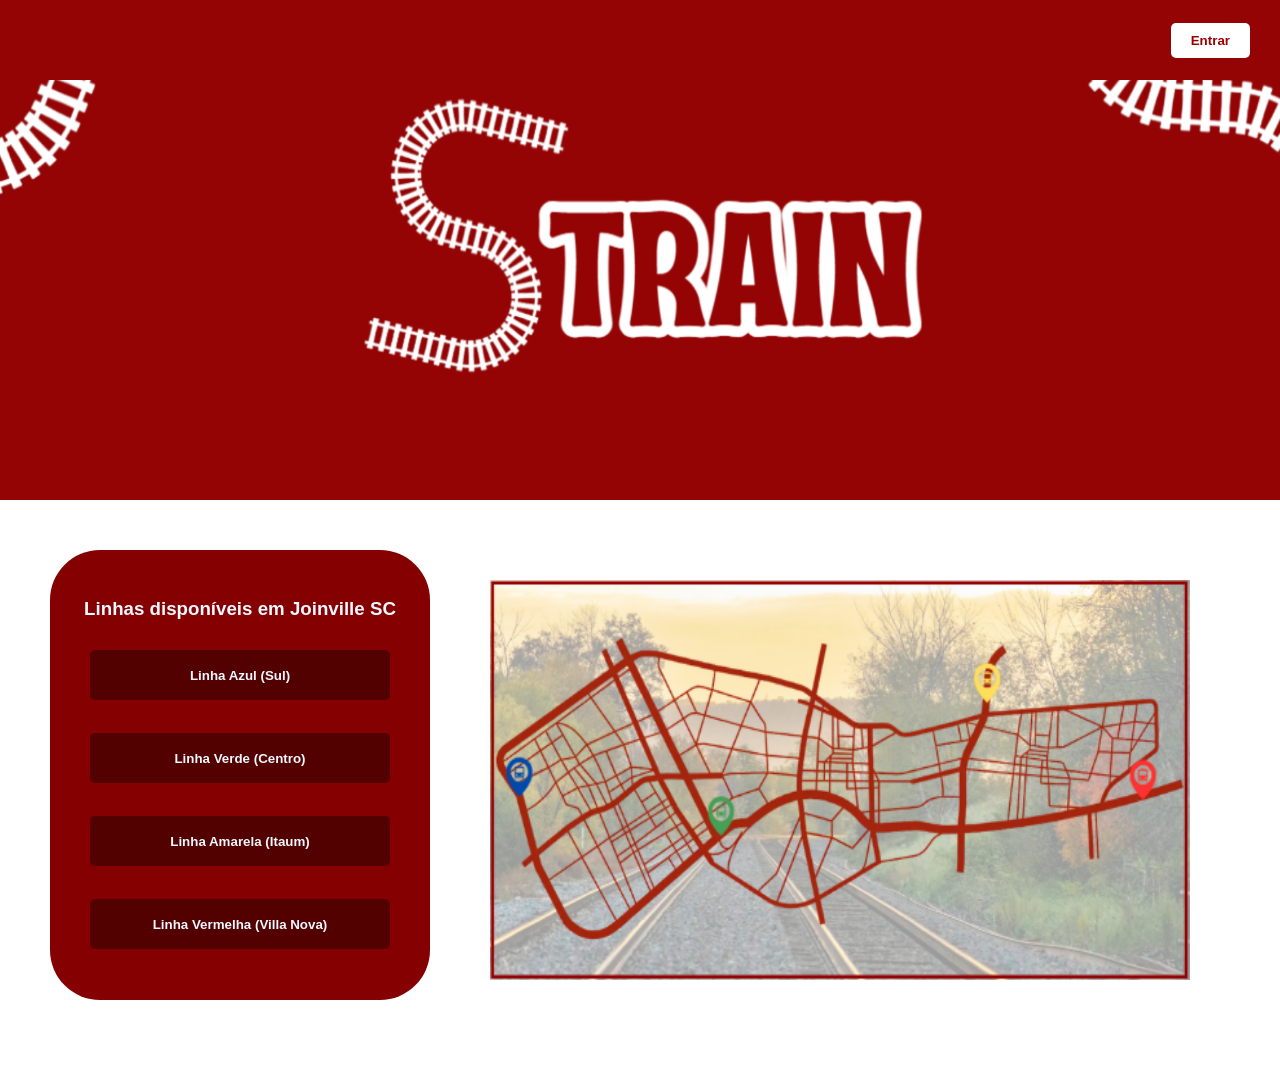
==== index.html @ 63d3409d "Up: mudei o index, adicionei fotos botoes e texto" ====
<!DOCTYPE html>
<html lang="pt-BR">

<head>
    <meta charset="UTF-8">
    <meta name="viewport" content="width=device-width, initial-scale=1.0">
    <title>Strain</title>

    <link rel="stylesheet" href="./assets/style/style.css">

</head>

<body class="body_index">
    <nav class="navbar">

        <div class="logo-navbar" id="logoNavbar">
            <img src="assets/img/logo_navbar2.png" alt="Logo Strain">
        </div>

        <button class="btn">Entrar</button>

    </nav>

    <section class="banner">

        <div class="logo-banner">
            <img src="assets/img/banner_logo2.png" alt="Logo Grande">
        </div>

    </section>

    <main class="blue.index">

        <div class="container_index">
             
            <div class="flex2">
    <div> 
        <H3><b>Linhas disponíveis em Joinville SC </b></H3>
    </div>
            
                <button id="botao_index" type="submit" class="btn btn-outline2">Linha Azul (Sul)</button>

                <button id="botao_index" type="submit" class="btn btn-outline2">Linha Verde (Centro)</button>

                <button id="botao_index" type="submit" class="btn btn-outline2">Linha Amarela (Itaum)</button>

                <button id="botao_index" type="submit" class="btn btn-outline2">Linha Vermelha (Villa
                    Nova)</button>

            </div>

      
   
        
            <img class="Mapa" src="assets/img/Mapa.png" alt="Mapa dos trens">
        </div>
        </main>
 
        <script>

            window.addEventListener("scroll", function () {

                const logoNavbar = document.getElementById("logoNavbar");

                if (window.scrollY > 200) {
                    logoNavbar.classList.add("show");
                } else {
                    logoNavbar.classList.remove("show");
                }

            });

        </script>

</body>

</html>
---- assets/style/style.css ----
* {
    margin: 0;
    padding: 0;
}

img {
    align-items: center;
    width: 100%;
    height: 450px;
    display: block;
}




.btn.btn-primary {
    display: flex;

    position: absolute;
    bottom: 90px;
    left: 44%;
    background: #850000;
    color: white;
    padding: 10px 30px;
    border-radius: 5px;
    font-weight: bold;
    font-size: 40px;
    border-color: #810000;
}

.container_login {
    display: flex;
    flex-direction: column;
    align-items: center;
    justify-content: center;
    height: 100px;
    margin-top: 100px;
    background-color: rgb(253, 249, 243);
}

.btn.btn-outline-danger {
    display: flex;
    border-color: #810000;
    background: #850000;
    color: rgb(253, 249, 243);
    border-radius: 30px;
    width: 200px;
    justify-content: center;
}

#titulo_login {
    font-size: 40px;
    font-weight: bold;
    color: #850000;
    margin-bottom: 20px;
}

#email,
#senha,
#nomeUsuario {

    width: 300px;
    padding: 10px;
    margin-bottom: 20px;
    border: 3px solid #850000;
    border-radius: 20px;
    background-color: rgb(253, 249, 243);
}

input::placeholder {
    color: #850000;
}


.body_telalogin {
    font-family: 'Segoe UI', Tahoma, Geneva, Verdana, sans-serif;
    display: flex;
    justify-content: flex-end;
    background-image: url("../img/Tela\ de\ login.png");
    background-repeat: no-repeat;
    background-size: cover;
    background-position: center;
    min-height: 1000px;
    margin: 0;

}



.blue {
    padding: 100px;
    background-color: rgb(253, 249, 243);
    border-radius: 20px;
    display: flex;
    margin-right: 50px;
    margin-left: 100px;
    height: 520PX;
    width: 400px;
    justify-content: center;

}

.cadastro {
    display: flex;
    margin-bottom: 90px;
}

.cadastrar {
    display: flex;
    margin-bottom: 150px;
}

.link1 {
    display: flex;
    justify-content: center;
    align-items: center;
    margin-bottom: 20px;
    font-weight: bold;
    color: #850000;

}

.flex {

    background-color: #850000;
    border-bottom-left-radius: 500px;
    border-top-left-radius: 500px;

    display: flex;
    justify-content: center;
    align-items: center;
}

form {
    display: flex;
    flex-direction: column;
    align-items: center;
    justify-content: center;
    margin-bottom: 20px;
    font-weight: bold;
    color: #850000;

}

#botao_login {
    justify-content: center;
    align-items: center;

}


.body_index {
    margin: 0;
    font-family: Arial, Helvetica, sans-serif;
}

.navbar {
    position: fixed;
    top: 0;
    width: 100%;
    height: 80px;
    background: #940404;
    display: flex;
    justify-content: space-between;
    align-items: center;
    padding: 0 30px;
    z-index: 1000;
    box-sizing: border-box;
}

.logo-navbar {
    opacity: 0;
    transition: 0.3s;
}

.logo-navbar.show {
    opacity: 1;
}

.logo-navbar img {
    height: 50px;
}

.banner {
    height: 500px;
    background: #940404;
    display: flex;
    justify-content: center;
    align-items: center;
}

.logo-banner img {
    width: 100%;
}

.conteudo {
    height: 1200px;
    background: #f0f0f0;
    padding: 40px;
}

.btn {
    padding: 10px 20px;
    border: none;
    background: white;
    color: #9b0000;
    font-weight: bold;
    cursor: pointer;
    border-radius: 5px;
}

.Strain {
    display: flex;
    justify-content: center;
    align-items: center;
    border-radius: 45px;
    margin-right: 250px;
    margin-left: 0px;
    margin-top: 150px;
    width: 500px;
    height: 600px;
}

#titulo_cadastro {

    margin-bottom: 20px;

    font-size: 40px;
    font-weight: bold;
    color: #850000;

}

.form-check-input {
    background-color: #bd5e5e;
    border-color: #810000;
    box-shadow: #850000;
}

.foto-index {
    background-repeat: no-repeat;
    background-size: cover;
    background-position: center;
}


.flex2 {
    font-family: 'Segoe UI', Tahoma, Geneva, Verdana, sans-serif;
   background-color: #850000;
   height: 450px;
   width: 400px;
   border-radius: 50px;
    color: aliceblue;
    display: flex;
    justify-content: center;
    align-items: center;
    margin-top: 20PX;
    margin-left: 20px;
    flex-direction: column;
}



.btn.btn-outline2{
    background-color: #530000;
    color: aliceblue;
   
    width: 300px;
    height: 50px;
    align-items: center;
    justify-content: center;
    margin: 3px;
    margin-top: 30px;

}

.Mapa{
    width: 700px;
    height: 400px;
    margin: 60px;
    margin-top: 50px;
}

.container_index{
    display: flex;
    margin: 30px;
}
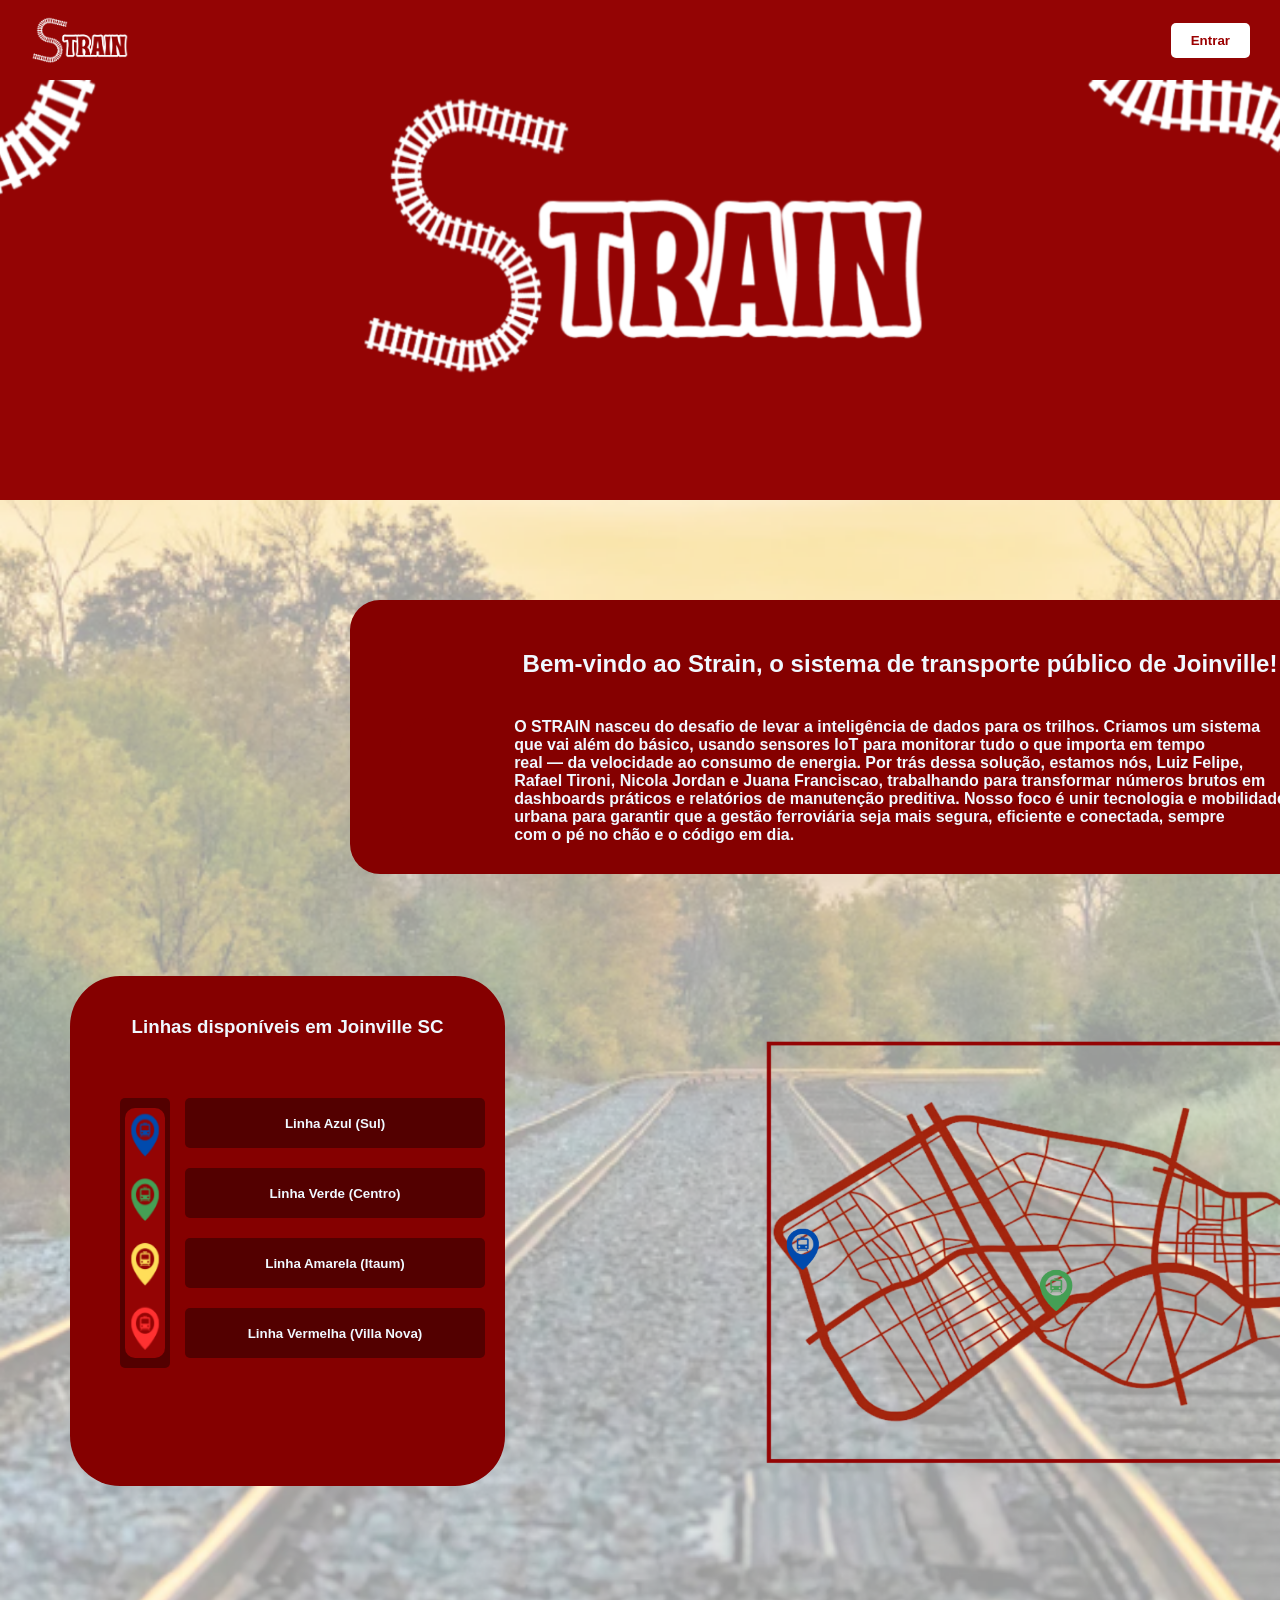
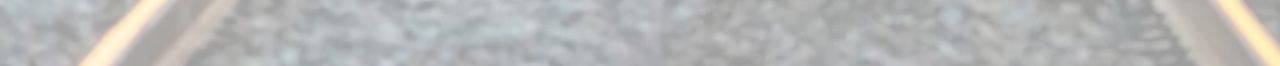
==== commit 45fb128a: "up: alterei o index, adicionei texto, foto e botões" ====
--- a/index.html
+++ b/index.html
@@ -28,49 +28,79 @@
         </div>
 
     </section>
+    <main class="blue.index">
+        <div class="Introducao1">
 
-    <main class="blue.index">
+            <h2><b class="Introducao">Bem-vindo ao Strain, o sistema de transporte público de Joinville!</b></h2>
+            <h4 class="Introducao">O STRAIN nasceu do desafio de levar a inteligência de dados para os trilhos. Criamos
+                um sistema <br> que vai além do básico, usando sensores IoT
+                para monitorar tudo o que importa em tempo <br> real — da velocidade ao consumo de energia. Por trás
+                dessa solução, estamos nós, Luiz Felipe, <br>
+                Rafael Tironi, Nicola Jordan e Juana Franciscao, trabalhando para transformar números brutos em <br>
+                dashboards práticos e relatórios de manutenção
+                preditiva. Nosso foco é unir tecnologia e mobilidade <br> urbana para garantir que a gestão ferroviária
+                seja mais segura, eficiente e conectada, sempre <br>
+                com o pé no chão e o código em dia.</h4>
+        </div>
+
+
 
         <div class="container_index">
-             
+
             <div class="flex2">
-    <div> 
-        <H3><b>Linhas disponíveis em Joinville SC </b></H3>
-    </div>
-            
-                <button id="botao_index" type="submit" class="btn btn-outline2">Linha Azul (Sul)</button>
 
-                <button id="botao_index" type="submit" class="btn btn-outline2">Linha Verde (Centro)</button>
+                <div>
+                    <H3><b class="titulo_linhas">Linhas disponíveis em Joinville SC </b></H3>
+                </div>
 
-                <button id="botao_index" type="submit" class="btn btn-outline2">Linha Amarela (Itaum)</button>
+                <br>
+                <Div class="container_index">
+                    <div class="linhas">
 
-                <button id="botao_index" type="submit" class="btn btn-outline2">Linha Vermelha (Villa
-                    Nova)</button>
+                        <div class="linhas">
+                            <button id="botaoindex" type="submit" class="btn btn-outline2"><img class="foto_linhas"
+                                    src="assets/img/Captura de tela 2026-05-12 072739.png"
+                                    alt="Foto dos trens"></button>
+                        </div>
+                    </div>
+
+                    <div class="linhas">
+                        <button id="botao_index" type="submit" class="btn btn-outline2">Linha Azul (Sul)</button>
+
+                        <button id="botao_index" type="submit" class="btn btn-outline2">Linha Verde (Centro)</button>
+
+                        <button id="botao_index" type="submit" class="btn btn-outline2">Linha Amarela (Itaum)</button>
+
+                        <button id="botao_index" type="submit" class="btn btn-outline2">Linha Vermelha (Villa
+                            Nova)</button>
+                    </div>
+                </div>
+            </div>
+
+
+
+
+            <div>
+                <img class="Mapa" src="assets/img/Mockup- SA Juana, Luiz, Nicole, Rafael.png" alt="Mapa dos trens">
 
             </div>
+    </main>
 
-      
-   
-        
-            <img class="Mapa" src="assets/img/Mapa.png" alt="Mapa dos trens">
-        </div>
-        </main>
- 
-        <script>
+    <script>
 
-            window.addEventListener("scroll", function () {
+        window.addEventListener("scroll", function () {
 
-                const logoNavbar = document.getElementById("logoNavbar");
+            const logoNavbar = document.getElementById("logoNavbar");
 
-                if (window.scrollY > 200) {
-                    logoNavbar.classList.add("show");
-                } else {
-                    logoNavbar.classList.remove("show");
-                }
+            if (window.scrollY > 200) {
+                logoNavbar.classList.add("show");
+            } else {
+                logoNavbar.classList.remove("show");
+            }
 
-            });
+        });
 
-        </script>
+    </script>
 
 </body>
 
--- a/assets/style/style.css
+++ b/assets/style/style.css
@@ -152,6 +152,10 @@
 .body_index {
     margin: 0;
     font-family: Arial, Helvetica, sans-serif;
+    background-image: url("../img/Tela\ de\ login.png");
+    background-repeat: no-repeat;
+    background-size: cover;
+    background-position: center;
 }
 
 .navbar {
@@ -246,43 +250,100 @@
 
 .flex2 {
     font-family: 'Segoe UI', Tahoma, Geneva, Verdana, sans-serif;
-   background-color: #850000;
-   height: 450px;
-   width: 400px;
-   border-radius: 50px;
+    background-color: #850000;
+    height: 510px;
+    width: 460px;
+    border-radius: 50px;
     color: aliceblue;
-    display: flex;
-    justify-content: center;
-    align-items: center;
-    margin-top: 20PX;
-    margin-left: 20px;
-    flex-direction: column;
-}
-
-
-
-.btn.btn-outline2{
+    margin: 50px;
+    align-items: center;
+    margin-top: 100px;
+
+
+}
+
+
+
+.btn.btn-outline2 {
     background-color: #530000;
     color: aliceblue;
-   
     width: 300px;
     height: 50px;
     align-items: center;
     justify-content: center;
-    margin: 3px;
-    margin-top: 30px;
-
-}
-
-.Mapa{
-    width: 700px;
-    height: 400px;
-    margin: 60px;
+    margin: 0px;
+    margin-top: 20px;
+
+}
+
+.Mapa {
+    width: 1300px;
+    height: 700px;
+    margin: 20px;
     margin-top: 50px;
-}
-
-.container_index{
-    display: flex;
-    margin: 30px;
-}
-
+
+}
+
+.container_index {
+    display: flex;
+    margin: 20px;
+    margin-top: 2px;
+}
+
+#botaoindex {
+    display: flex;
+    justify-content: center;
+    align-items: center;
+    margin-top: 20px;
+    width: 50px;
+    height: 270px;
+}
+
+.foto_linhas {
+    width: 40px;
+    height: 250px;
+    border-radius: 10px;
+    display: flex;
+}
+
+.linhas {
+    display: flex;
+    flex-direction: column;
+    margin-left: 15px;
+
+}
+
+.titulo_linhas {
+    display: flex;
+    justify-content: center;
+    align-items: center;
+    margin-bottom: 20px;
+    margin-top: 40px;
+    color: aliceblue;
+}
+
+.Introducao {
+    font-family: 'Segoe UI', Tahoma, Geneva, Verdana, sans-serif;
+    background-color: #850000;
+    color: aliceblue;
+    display: flex;
+    flex-direction: column;
+    justify-content: center;
+    align-items: center;
+    width: 1000px;
+    margin-left: 80px;
+    margin-right: 80px;
+    border-radius: 30px;
+    margin: 40px;
+    margin-bottom: 20px;
+
+}
+
+.Introducao1 {
+    background-color: #850000;
+    width: 1100px;
+    margin-left: 350px;
+    padding: 10px;
+    margin-top: 100px;
+    border-radius: 30px;
+}
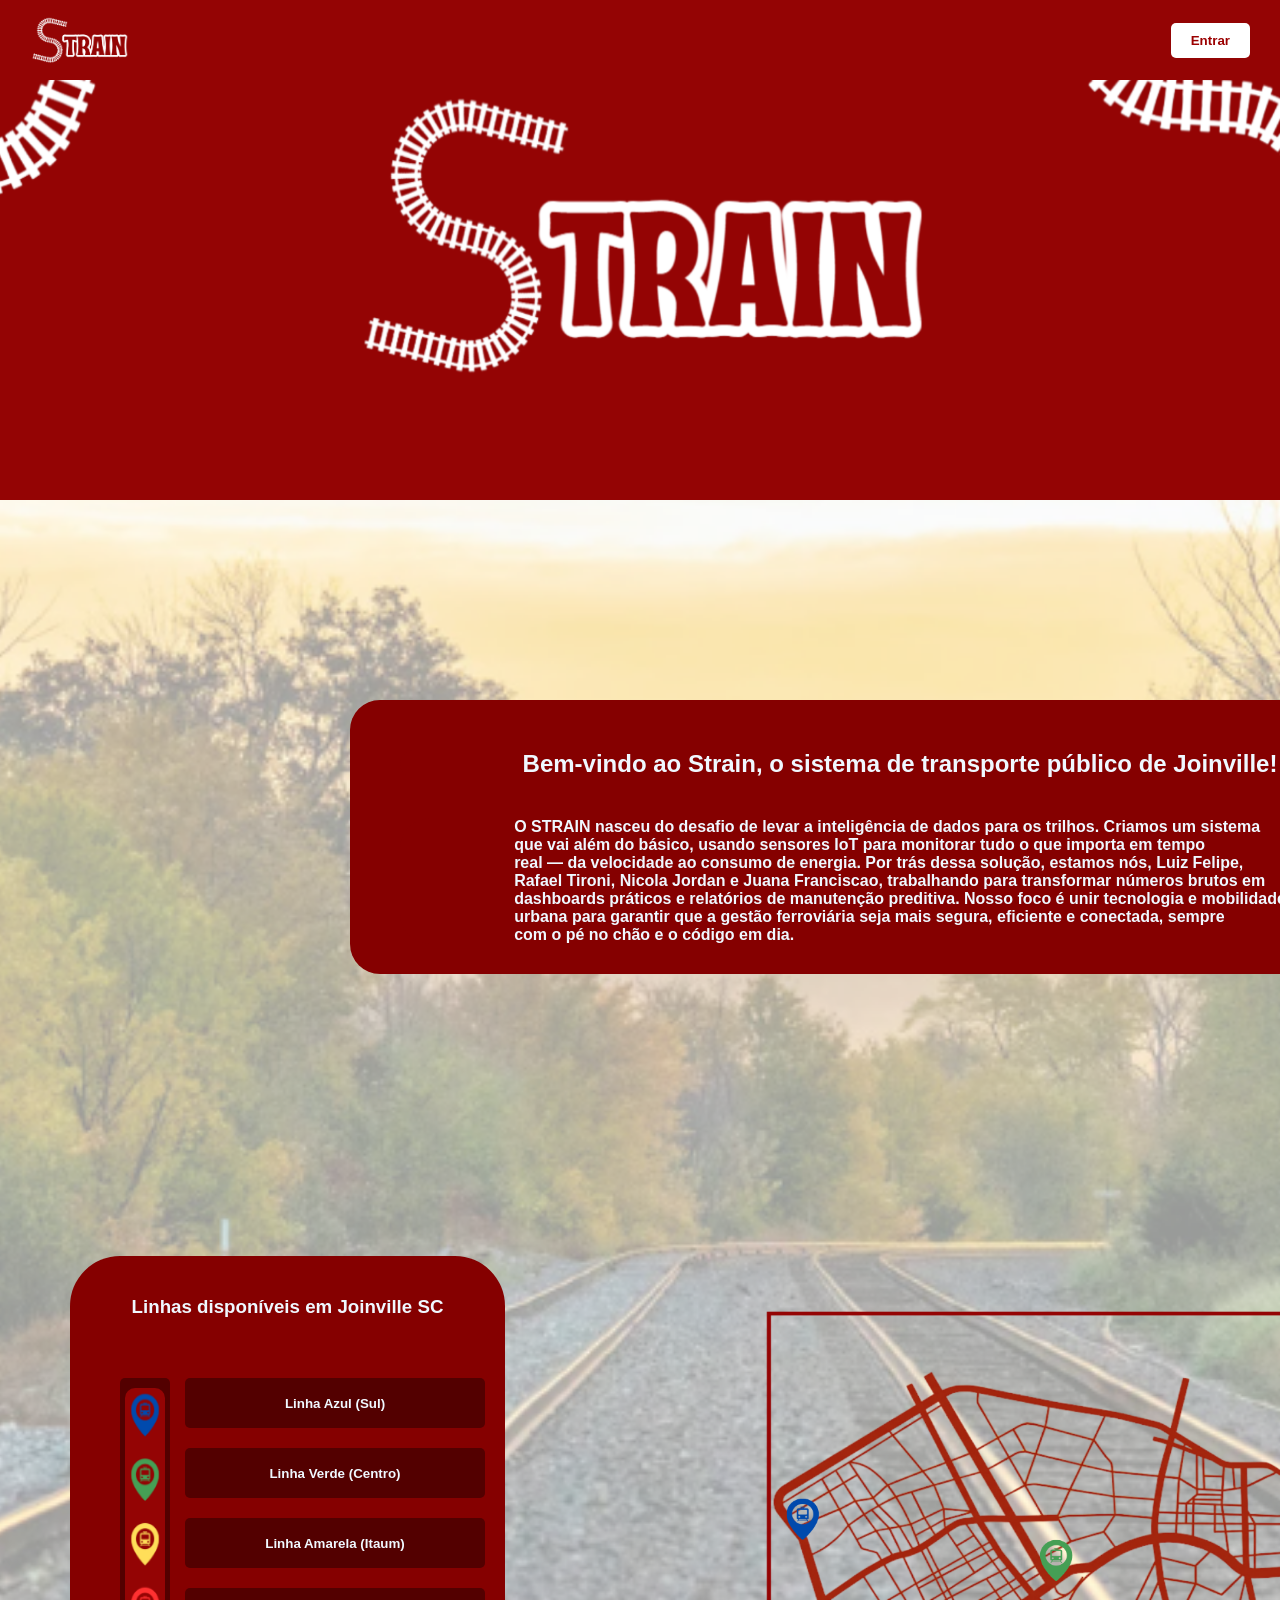
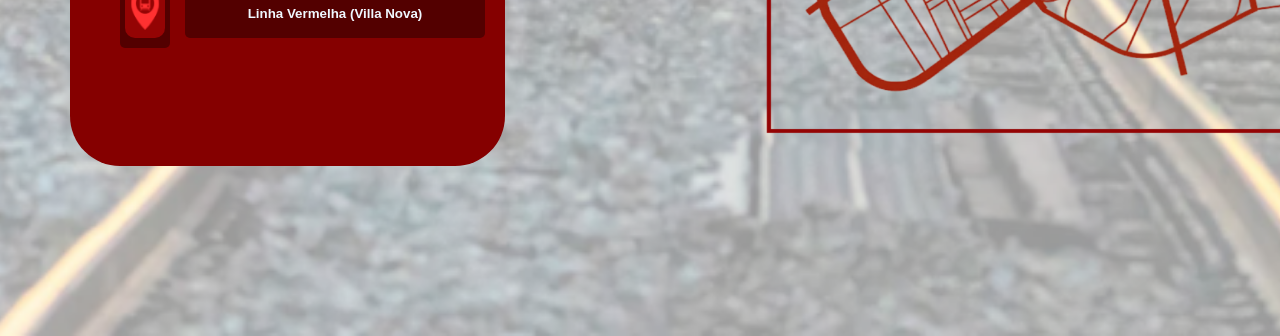
==== commit b1b2b33e: "add: adicionei a ligação entre as páginas por meio do onclick obs: Precisa arrumar o onclick do logi" ====
--- a/index.html
+++ b/index.html
@@ -17,7 +17,7 @@
             <img src="assets/img/logo_navbar2.png" alt="Logo Strain">
         </div>
 
-        <button class="btn">Entrar</button>
+        <button class="btn" onclick="window.location.href='../public/login.html'">Entrar</button>
 
     </nav>
 
--- a/assets/style/style.css
+++ b/assets/style/style.css
@@ -257,7 +257,8 @@
     color: aliceblue;
     margin: 50px;
     align-items: center;
-    margin-top: 100px;
+    margin-top: 280px;
+   
 
 
 }
@@ -280,7 +281,7 @@
     width: 1300px;
     height: 700px;
     margin: 20px;
-    margin-top: 50px;
+    margin-top: 220px;
 
 }
 
@@ -344,6 +345,77 @@
     width: 1100px;
     margin-left: 350px;
     padding: 10px;
-    margin-top: 100px;
+    margin-top: 200px;
     border-radius: 30px;
+}
+
+.body_dashboard{
+    background-color: #f5f5f5;
+}
+
+#sidebar_dashboard{
+    position: fixed;
+    top: 80px;
+    left: 0;
+
+    width: 250px;
+    height: 100vh;
+
+    background-color: #940404;
+
+    padding: 30px 20px;
+}
+
+
+#titulo_sidebar{
+    color: white;
+    font-size: 35px;
+    margin-bottom: 40px;
+    font-family: Arial, Helvetica, sans-serif;
+}
+
+.menu_sidebar{
+    list-style: none;
+}
+
+.menu_sidebar li{
+    margin-bottom: 15px;
+}
+
+.menu_sidebar a{
+    text-decoration: none;
+    color: white;
+
+    font-size: 22px;
+    font-family: Arial, Helvetica, sans-serif;
+
+    display: block;
+
+    padding: 12px 15px;
+
+    border-radius: 30px;
+
+    transition: 0.3s;
+}
+
+.menu_sidebar a:hover{
+    background-color: #7a0000;
+}
+
+.active_sidebar{
+    background-color: #7a0000;
+    font-weight: bold;
+}
+
+#main_monitoramento{
+    margin-left: 250px;
+    margin-top: 80px;
+
+    padding: 30px;
+}
+
+#icon_entrar{
+    width: 30px;
+    height: 30px;
+    
 }
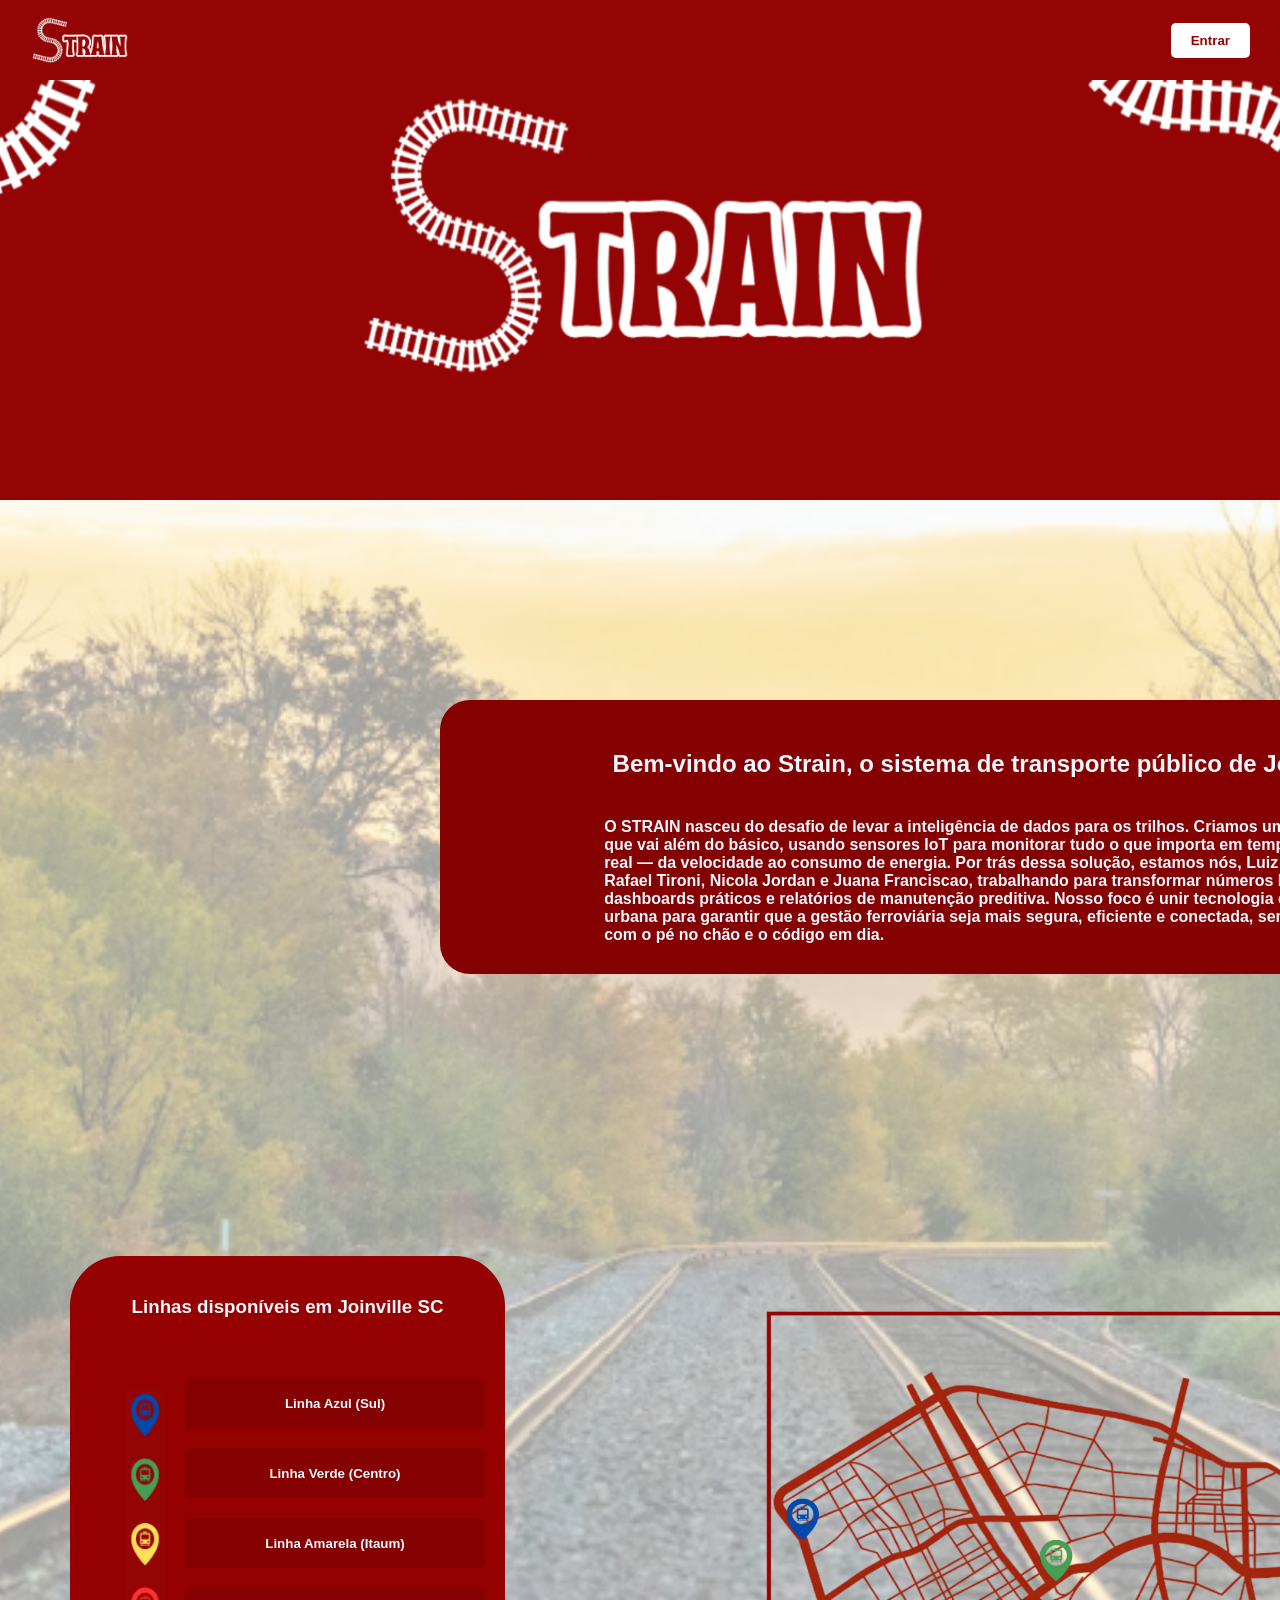
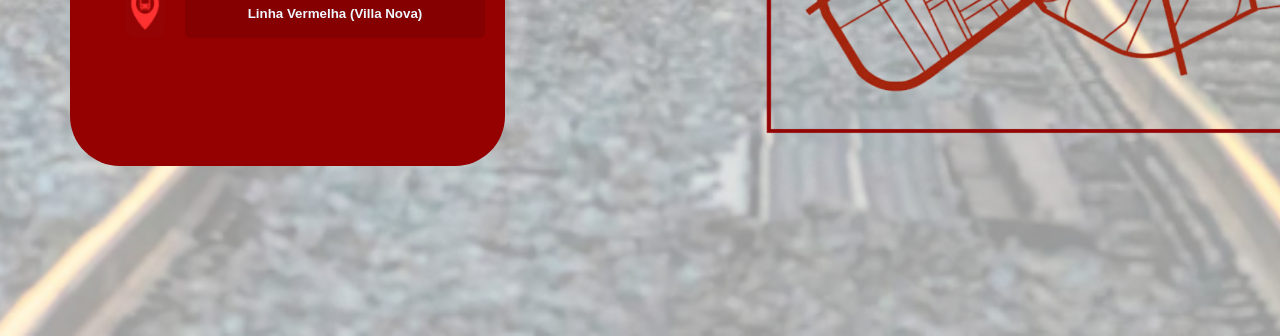
==== commit 7dac361f: "up: mudei a cor os bnt's" ====
--- a/index.html
+++ b/index.html
@@ -65,13 +65,13 @@
                     </div>
 
                     <div class="linhas">
-                        <button id="botao_index" type="submit" class="btn btn-outline2">Linha Azul (Sul)</button>
+                        <button id="botao_index" type="submit" class="btn btn-outline3">Linha Azul (Sul)</button>
 
-                        <button id="botao_index" type="submit" class="btn btn-outline2">Linha Verde (Centro)</button>
+                        <button id="botao_index" type="submit" class="btn btn-outline3">Linha Verde (Centro)</button>
 
-                        <button id="botao_index" type="submit" class="btn btn-outline2">Linha Amarela (Itaum)</button>
+                        <button id="botao_index" type="submit" class="btn btn-outline3">Linha Amarela (Itaum)</button>
 
-                        <button id="botao_index" type="submit" class="btn btn-outline2">Linha Vermelha (Villa
+                        <button id="botao_index" type="submit" class="btn btn-outline3">Linha Vermelha (Villa
                             Nova)</button>
                     </div>
                 </div>
--- a/assets/style/style.css
+++ b/assets/style/style.css
@@ -100,10 +100,7 @@
 
 }
 
-.cadastro {
-    display: flex;
-    margin-bottom: 90px;
-}
+
 
 .cadastrar {
     display: flex;
@@ -125,9 +122,9 @@
     background-color: #850000;
     border-bottom-left-radius: 500px;
     border-top-left-radius: 500px;
-
-    display: flex;
-    justify-content: center;
+    padding: 50px;
+    justify-content: center;
+    display: flex;
     align-items: center;
 }
 
@@ -250,7 +247,7 @@
 
 .flex2 {
     font-family: 'Segoe UI', Tahoma, Geneva, Verdana, sans-serif;
-    background-color: #850000;
+    background-color: #950000;
     height: 510px;
     width: 460px;
     border-radius: 50px;
@@ -266,7 +263,7 @@
 
 
 .btn.btn-outline2 {
-    background-color: #530000;
+    background-color: #950000;
     color: aliceblue;
     width: 300px;
     height: 50px;
@@ -343,10 +340,11 @@
 .Introducao1 {
     background-color: #850000;
     width: 1100px;
-    margin-left: 350px;
+    margin-left: 440px;
     padding: 10px;
     margin-top: 200px;
     border-radius: 30px;
+   
 }
 
 .body_dashboard{
@@ -418,4 +416,16 @@
     width: 30px;
     height: 30px;
     
+}
+
+.btn.btn-outline3 {
+    background-color: #850000;
+    color: aliceblue;
+    width: 300px;
+    height: 50px;
+    align-items: center;
+    justify-content: center;
+    margin: 0px;
+    margin-top: 20px;
+
 }
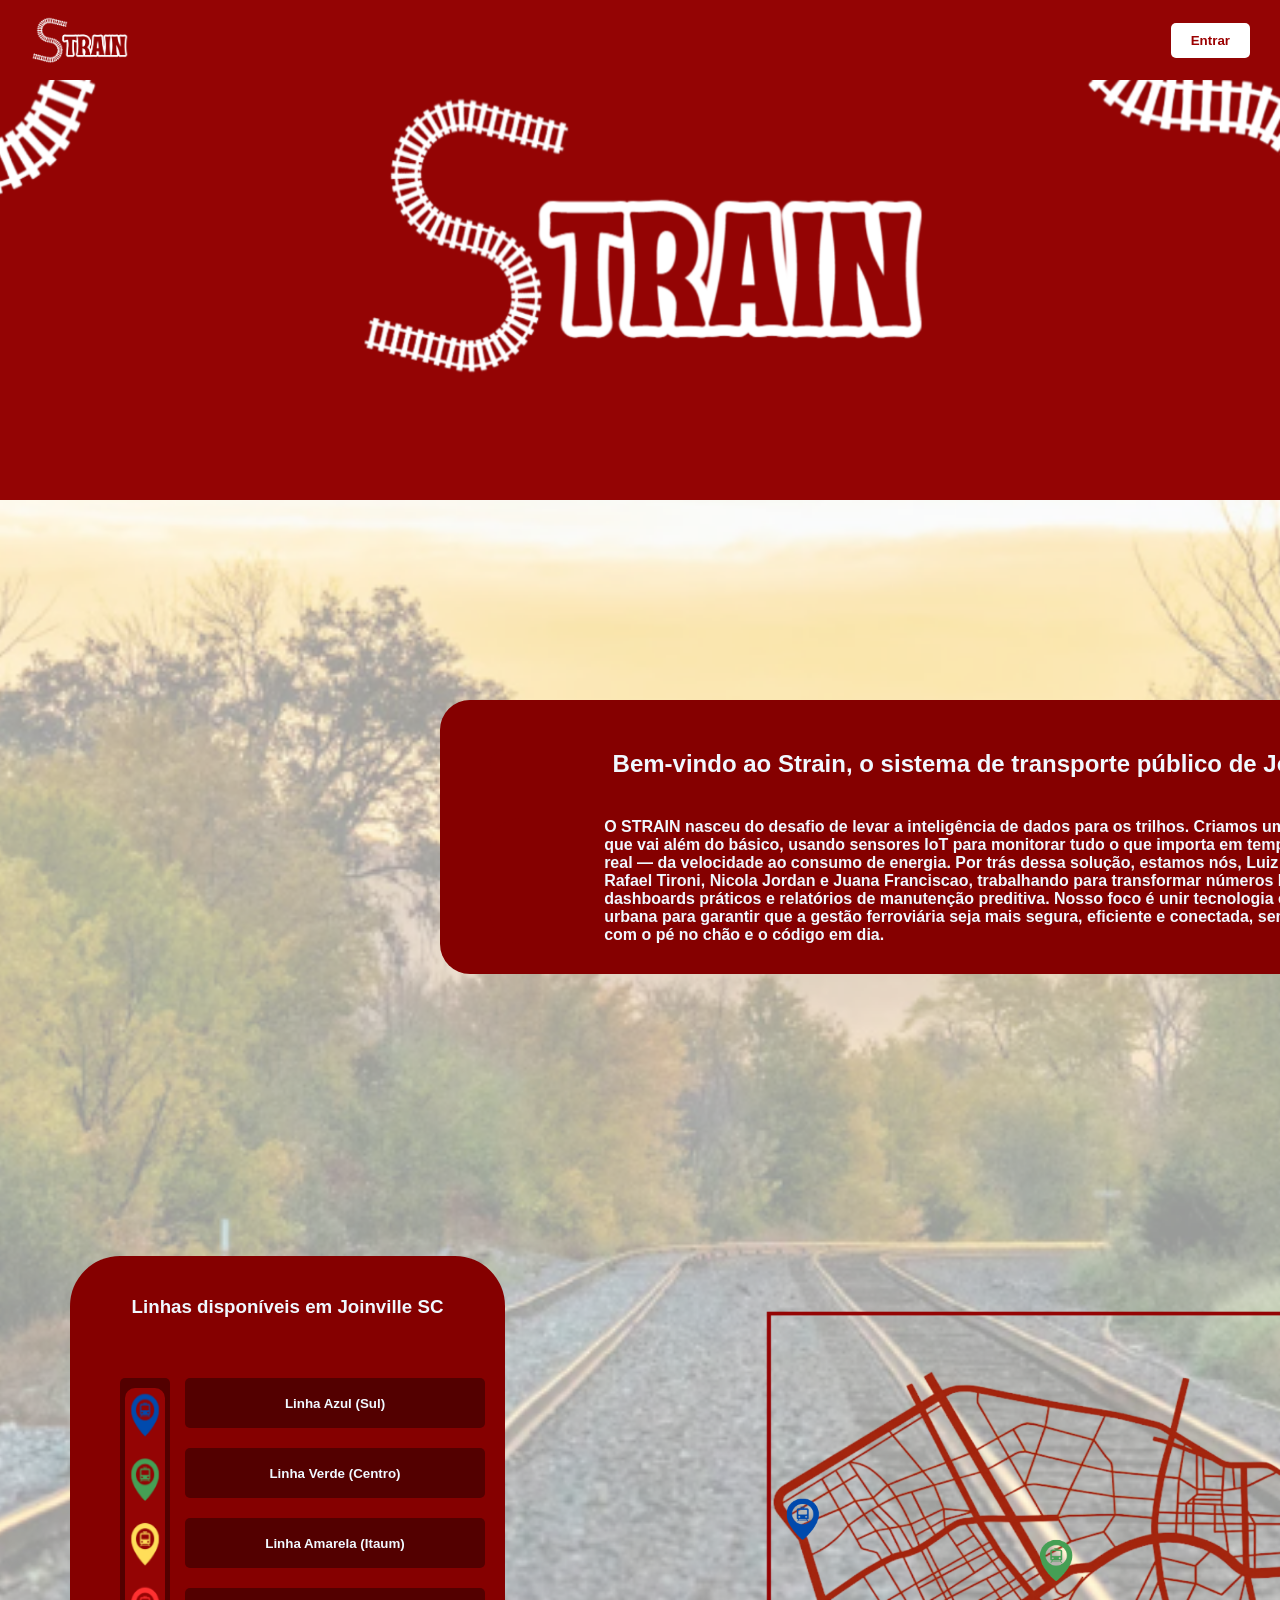
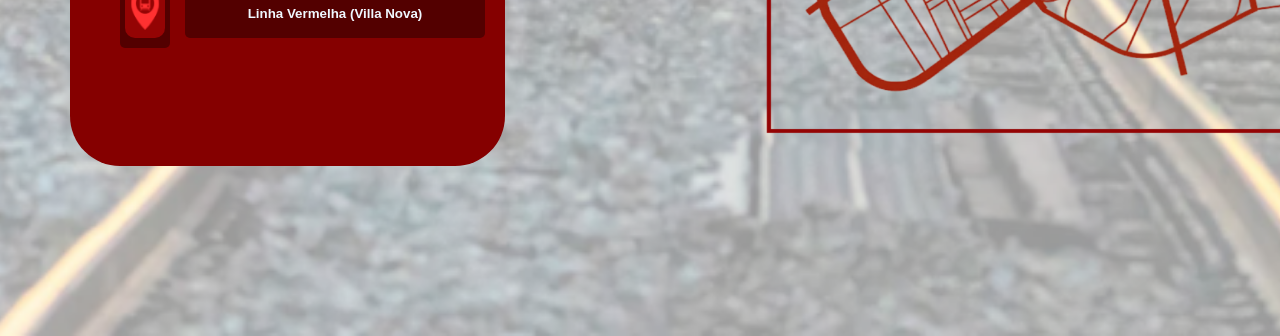
==== commit 592a280e: "add: coloquei os horarios das linhas de trem. utilizei o css para estilizar o pop up e utilizei o ja" ====
--- a/index.html
+++ b/index.html
@@ -54,7 +54,7 @@
                 </div>
 
                 <br>
-                <Div class="container_index">
+                <div class="container_index">
                     <div class="linhas">
 
                         <div class="linhas">
@@ -65,15 +65,41 @@
                     </div>
 
                     <div class="linhas">
-                        <button id="botao_index" type="submit" class="btn btn-outline3">Linha Azul (Sul)</button>
 
-                        <button id="botao_index" type="submit" class="btn btn-outline3">Linha Verde (Centro)</button>
+                        <button class="btn btn-outline2"
+                            onclick="abrirPopup('Linha Azul', ['06:00 - Trem 1010', '07:00 - Trem 1534', '11:30 - Trem 6521'])">
+                            Linha Azul (Sul)
+                        </button>
 
-                        <button id="botao_index" type="submit" class="btn btn-outline3">Linha Amarela (Itaum)</button>
+                        <button class="btn btn-outline2"
+                            onclick="abrirPopup('Linha Verde', ['08:00 - Trem 2201', '12:00 - Trem 4456'])">
+                            Linha Verde (Centro)
+                        </button>
 
-                        <button id="botao_index" type="submit" class="btn btn-outline3">Linha Vermelha (Villa
-                            Nova)</button>
+                        <button class="btn btn-outline2" onclick="abrirPopup('Linha Amarela', ['09:30 - Trem 7890'])">
+                            Linha Amarela (Itaum)
+                        </button>
+
+                        <button class="btn btn-outline2" onclick="abrirPopup('Linha Vermelha', ['10:00 - Trem 9999'])">
+                            Linha Vermelha (Villa Nova)
+                        </button>
+
                     </div>
+
+                    <div id="popup" class="popup">
+
+                        <div class="popup-conteudo">
+
+                            <span class="fechar" onclick="fecharPopup()">✕</span>
+
+                            <h2 id="tituloLinha"></h2>
+
+                            <div id="horarios"></div>
+
+                        </div>
+
+                    </div>
+
                 </div>
             </div>
 
@@ -104,4 +130,6 @@
 
 </body>
 
-</html>+</html>
+
+<script src="Scripts/botoes.js"></script>
--- a/assets/style/style.css
+++ b/assets/style/style.css
@@ -247,7 +247,7 @@
 
 .flex2 {
     font-family: 'Segoe UI', Tahoma, Geneva, Verdana, sans-serif;
-    background-color: #950000;
+    background-color: #850000;
     height: 510px;
     width: 460px;
     border-radius: 50px;
@@ -255,7 +255,7 @@
     margin: 50px;
     align-items: center;
     margin-top: 280px;
-   
+
 
 
 }
@@ -263,7 +263,7 @@
 
 
 .btn.btn-outline2 {
-    background-color: #950000;
+    background-color: #530000;
     color: aliceblue;
     width: 300px;
     height: 50px;
@@ -344,14 +344,14 @@
     padding: 10px;
     margin-top: 200px;
     border-radius: 30px;
-   
-}
-
-.body_dashboard{
+
+}
+
+.body_dashboard {
     background-color: #f5f5f5;
 }
 
-#sidebar_dashboard{
+#sidebar_dashboard {
     position: fixed;
     top: 80px;
     left: 0;
@@ -365,22 +365,22 @@
 }
 
 
-#titulo_sidebar{
+#titulo_sidebar {
     color: white;
     font-size: 35px;
     margin-bottom: 40px;
     font-family: Arial, Helvetica, sans-serif;
 }
 
-.menu_sidebar{
+.menu_sidebar {
     list-style: none;
 }
 
-.menu_sidebar li{
+.menu_sidebar li {
     margin-bottom: 15px;
 }
 
-.menu_sidebar a{
+.menu_sidebar a {
     text-decoration: none;
     color: white;
 
@@ -396,36 +396,70 @@
     transition: 0.3s;
 }
 
-.menu_sidebar a:hover{
+.menu_sidebar a:hover {
     background-color: #7a0000;
 }
 
-.active_sidebar{
+.active_sidebar {
     background-color: #7a0000;
     font-weight: bold;
 }
 
-#main_monitoramento{
+#main_monitoramento {
     margin-left: 250px;
     margin-top: 80px;
 
     padding: 30px;
 }
 
-#icon_entrar{
+#icon_entrar {
     width: 30px;
     height: 30px;
-    
-}
-
-.btn.btn-outline3 {
-    background-color: #850000;
-    color: aliceblue;
-    width: 300px;
-    height: 50px;
-    align-items: center;
-    justify-content: center;
-    margin: 0px;
-    margin-top: 20px;
-
+
+}
+
+.popup {
+    display: none;
+    position: fixed;
+
+    top: 0;
+    left: 0;
+
+    width: 100%;
+    height: 100%;
+
+    background: rgba(0, 0, 0, 0.5);
+
+    justify-content: center;
+    align-items: center;
+
+    z-index: 999;
+}
+
+.popup-conteudo {
+
+    background: #8B0000;
+
+    color: white;
+
+    width: 600px;
+
+    padding: 30px;
+
+    border-radius: 20px;
+
+    position: relative;
+
+    text-align: center;
+}
+
+.fechar {
+    position: absolute;
+
+    top: 10px;
+    right: 20px;
+
+    cursor: pointer;
+
+    font-size: 28px;
 }
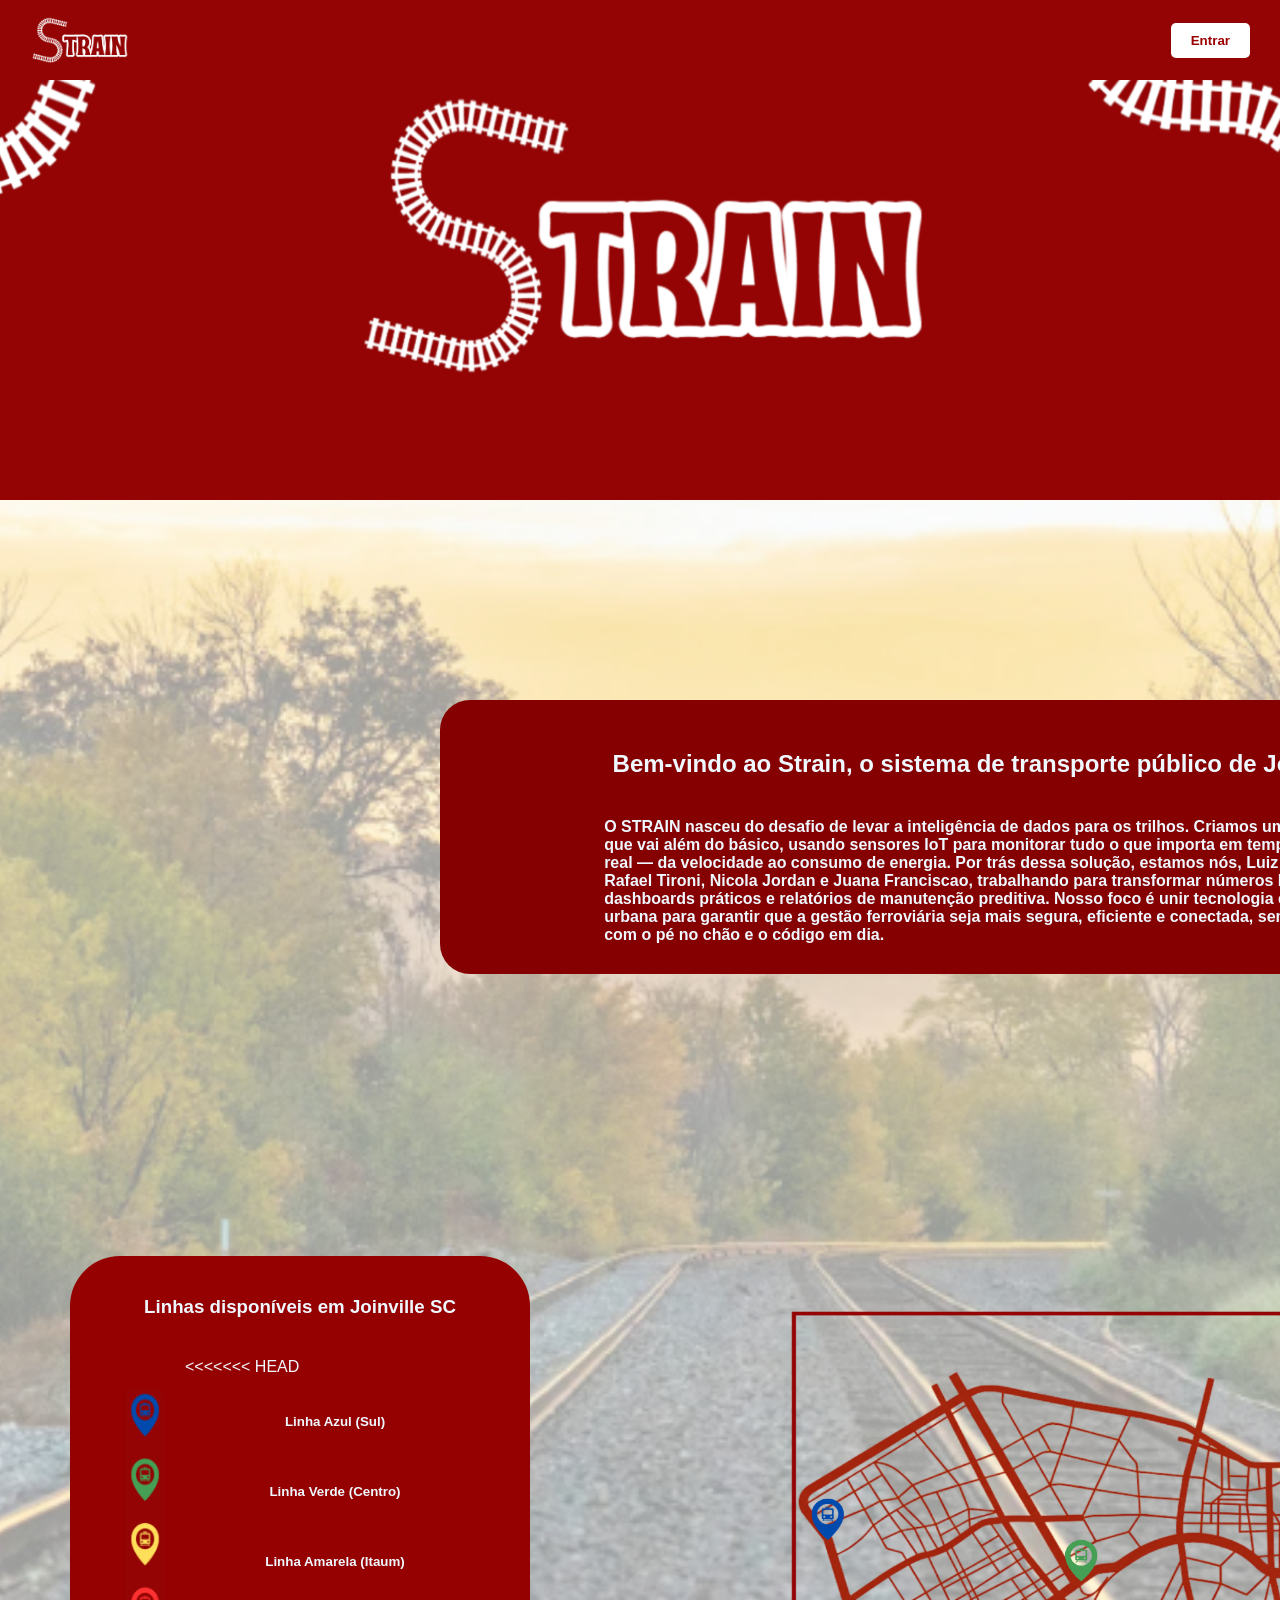
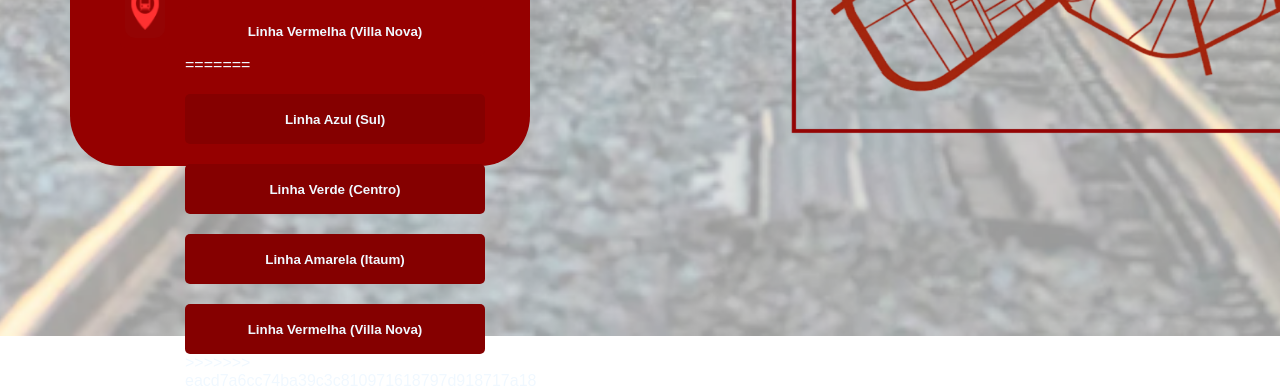
==== commit 59e001ab: "Merge branch 'main' of https://github.com/LuizSendreto/SA_Ferrorama" ====
--- a/index.html
+++ b/index.html
@@ -65,6 +65,7 @@
                     </div>
 
                     <div class="linhas">
+<<<<<<< HEAD
 
                         <button class="btn btn-outline2"
                             onclick="abrirPopup('Linha Azul', ['06:00 - Trem 1010', '07:00 - Trem 1534', '11:30 - Trem 6521'])">
@@ -84,6 +85,16 @@
                             Linha Vermelha (Villa Nova)
                         </button>
 
+=======
+                        <button id="botao_index" type="submit" class="btn btn-outline3">Linha Azul (Sul)</button>
+
+                        <button id="botao_index" type="submit" class="btn btn-outline3">Linha Verde (Centro)</button>
+
+                        <button id="botao_index" type="submit" class="btn btn-outline3">Linha Amarela (Itaum)</button>
+
+                        <button id="botao_index" type="submit" class="btn btn-outline3">Linha Vermelha (Villa
+                            Nova)</button>
+>>>>>>> eacd7a6cc74ba39c3c810971618797d918717a18
                     </div>
 
                     <div id="popup" class="popup">
--- a/assets/style/style.css
+++ b/assets/style/style.css
@@ -247,7 +247,7 @@
 
 .flex2 {
     font-family: 'Segoe UI', Tahoma, Geneva, Verdana, sans-serif;
-    background-color: #850000;
+    background-color: #950000;
     height: 510px;
     width: 460px;
     border-radius: 50px;
@@ -263,7 +263,7 @@
 
 
 .btn.btn-outline2 {
-    background-color: #530000;
+    background-color: #950000;
     color: aliceblue;
     width: 300px;
     height: 50px;
@@ -462,4 +462,17 @@
     cursor: pointer;
 
     font-size: 28px;
+    
+}
+
+.btn.btn-outline3 {
+    background-color: #850000;
+    color: aliceblue;
+    width: 300px;
+    height: 50px;
+    align-items: center;
+    justify-content: center;
+    margin: 0px;
+    margin-top: 20px;
+
 }
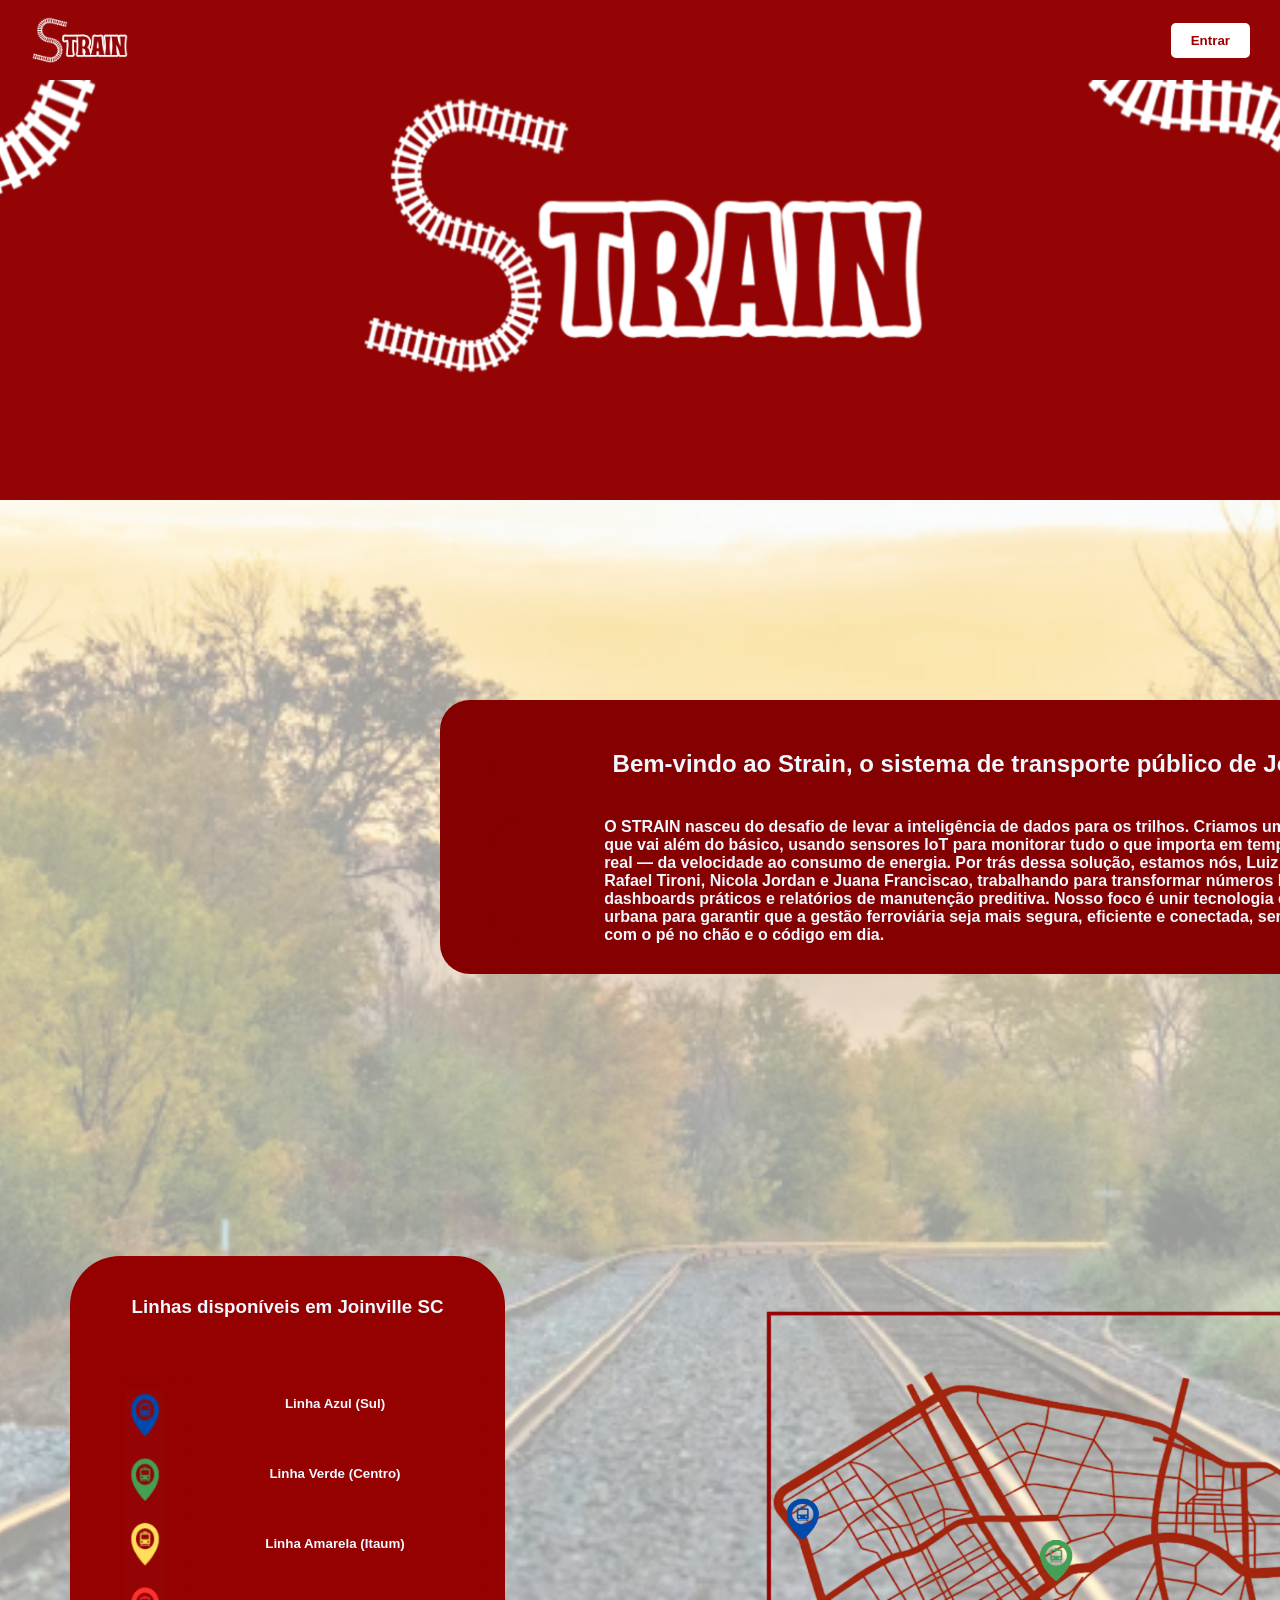
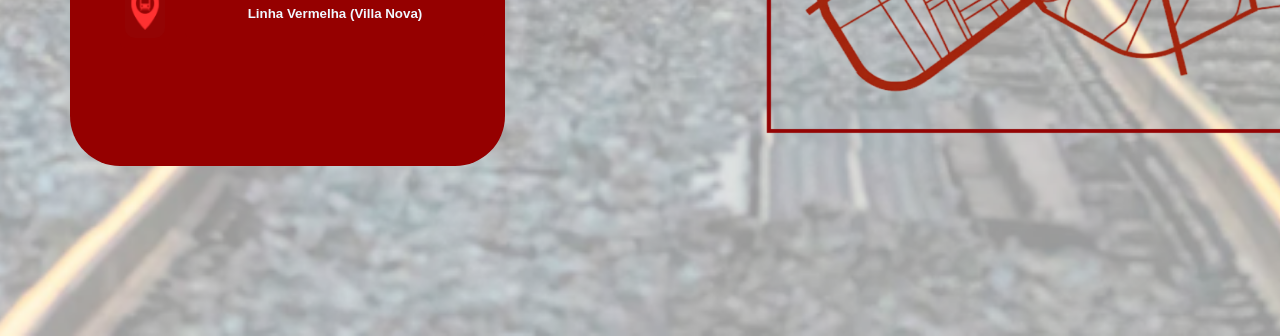
==== commit 87f4b6ef: "up- atualizei o index" ====
--- a/index.html
+++ b/index.html
@@ -65,7 +65,6 @@
                     </div>
 
                     <div class="linhas">
-<<<<<<< HEAD
 
                         <button class="btn btn-outline2"
                             onclick="abrirPopup('Linha Azul', ['06:00 - Trem 1010', '07:00 - Trem 1534', '11:30 - Trem 6521'])">
@@ -85,16 +84,6 @@
                             Linha Vermelha (Villa Nova)
                         </button>
 
-=======
-                        <button id="botao_index" type="submit" class="btn btn-outline3">Linha Azul (Sul)</button>
-
-                        <button id="botao_index" type="submit" class="btn btn-outline3">Linha Verde (Centro)</button>
-
-                        <button id="botao_index" type="submit" class="btn btn-outline3">Linha Amarela (Itaum)</button>
-
-                        <button id="botao_index" type="submit" class="btn btn-outline3">Linha Vermelha (Villa
-                            Nova)</button>
->>>>>>> eacd7a6cc74ba39c3c810971618797d918717a18
                     </div>
 
                     <div id="popup" class="popup">
--- a/assets/style/style.css
+++ b/assets/style/style.css
@@ -475,4 +475,83 @@
     margin: 0px;
     margin-top: 20px;
 
+}
+
+
+
+
+
+
+
+
+
+
+
+
+
+
+
+
+
+
+
+
+
+
+
+
+
+
+
+
+
+
+
+
+
+
+
+
+
+
+
+
+
+
+
+
+
+
+
+
+
+
+
+
+
+
+
+
+
+
+
+
+
+
+
+
+
+
+
+
+
+
+
+
+
+
+
+
+.table table-bordered {
+    display: center;
 }
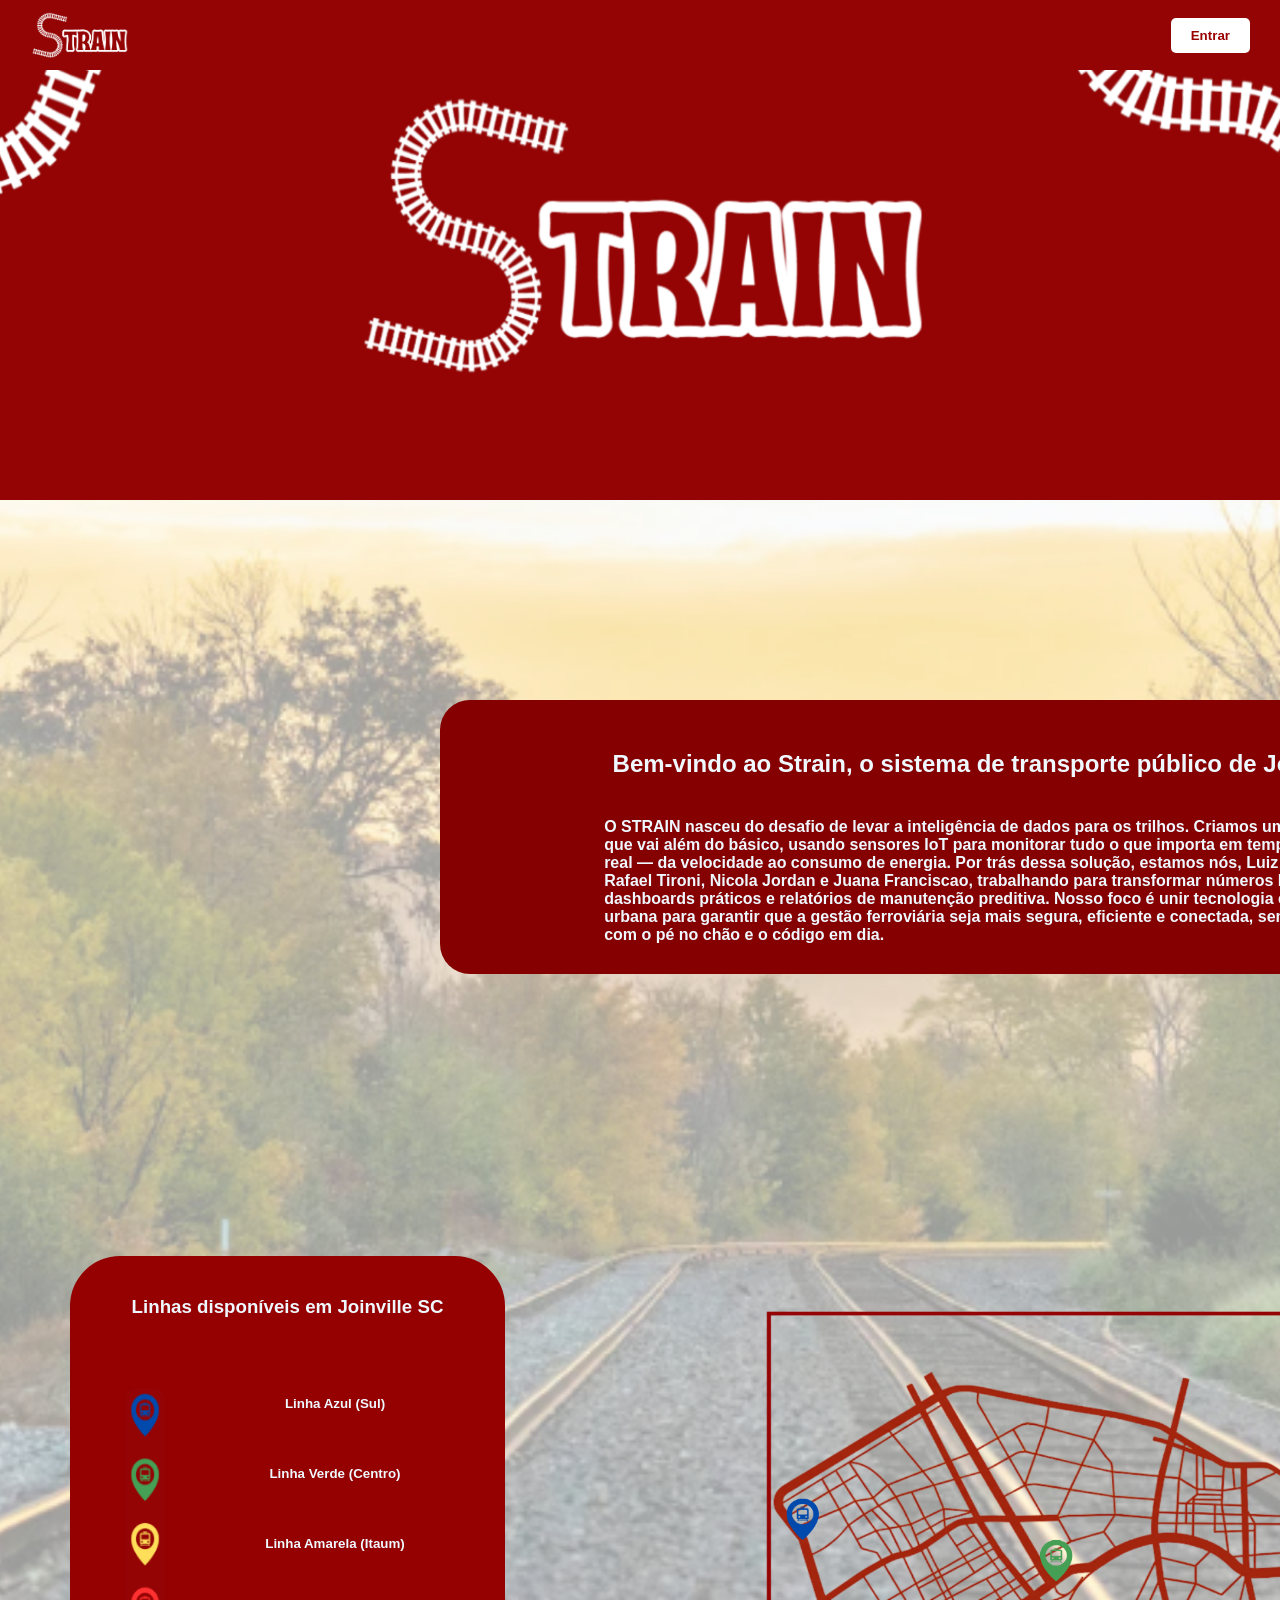
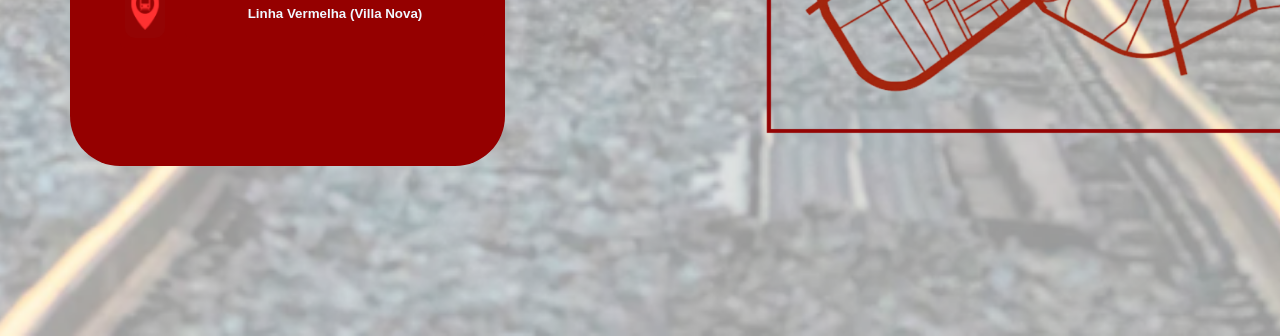
==== commit a12f9d12: "up: arrumei o botao entrar" ====
--- a/index.html
+++ b/index.html
@@ -17,7 +17,7 @@
             <img src="assets/img/logo_navbar2.png" alt="Logo Strain">
         </div>
 
-        <button class="btn" onclick="window.location.href='../public/login.html'">Entrar</button>
+        <button class="btn" onclick="window.location.href='./public/login.html'">Entrar</button>
 
     </nav>
 
--- a/assets/style/style.css
+++ b/assets/style/style.css
@@ -159,7 +159,7 @@
     position: fixed;
     top: 0;
     width: 100%;
-    height: 80px;
+    height: 70px;
     background: #940404;
     display: flex;
     justify-content: space-between;
@@ -348,24 +348,27 @@
 }
 
 .body_dashboard {
-    background-color: #f5f5f5;
+    background-image: url("../img/Tela\ de\ login.png");
+    background-repeat: no-repeat;
+    background-size: cover;
+    margin: 0;
+    display: flex;
+    flex-direction: column;
+    height: 100vh;
 }
 
 #sidebar_dashboard {
+    width: 250px;
+    background-color: #940404;
+    height: calc(100vh - 70px);
     position: fixed;
-    top: 80px;
+    top: 70px;
     left: 0;
-
-    width: 250px;
-    height: 100vh;
-
-    background-color: #940404;
-
-    padding: 30px 20px;
 }
 
 
 #titulo_sidebar {
+    margin-left: 12px;
     color: white;
     font-size: 35px;
     margin-bottom: 40px;
@@ -383,16 +386,11 @@
 .menu_sidebar a {
     text-decoration: none;
     color: white;
-
     font-size: 22px;
     font-family: Arial, Helvetica, sans-serif;
-
     display: block;
-
     padding: 12px 15px;
-
     border-radius: 30px;
-
     transition: 0.3s;
 }
 
@@ -462,7 +460,7 @@
     cursor: pointer;
 
     font-size: 28px;
-    
+
 }
 
 .btn.btn-outline3 {
@@ -477,81 +475,255 @@
 
 }
 
-
-
-
-
-
-
-
-
-
-
-
-
-
-
-
-
-
-
-
-
-
-
-
-
-
-
-
-
-
-
-
-
-
-
-
-
-
-
-
-
-
-
-
-
-
-
-
-
-
-
-
-
-
-
-
-
-
-
-
-
-
-
-
-
-
-
-
-
-
-
-
-
-
-
-
-.table table-bordered {
-    display: center;
+.fotos {
+    background-size: cover;
+    margin: 0px;
+    width: 100%;
+    height: 900px;
+
+}
+
+#main_dashboard {
+    #main_dashboard {
+        margin-left: 250px;
+        margin-top: 60px;
+
+        height: 100%;
+        width: calc(100% - 250px);
+        min-height: calc(100vh - 70px);
+
+        background-image: url('../assets/img/dshb.png');
+        background-size: cover;
+        background-position: center;
+        background-repeat: no-repeat;
+    }
+}
+
+.fotos img {
+    width: 100%;
+    height: 100%;
+    object-fit: contain;
+    object-position: center top;
+    display: block;
+}
+
+#main_trens {
+    margin-left: 250px;
+    margin-top: 70px;
+    width: calc(100% - 250px);
+    height: calc(1050px - 70px);
+    overflow: hidden;
+
+}
+
+/* Posição de tabela de registro de sensores */
+#tabela_registro_sensores {
+    width: 100%;
+    padding: 40px;
+    display: flex;
+    justify-content: center;
+    align-items: flex-start;
+
+}
+
+/* Estilização da tabela de registro de sensores */
+#tabela_registro_sensores table {
+    max-width: 900px;
+    background-color: white;
+    border-radius: 15px;
+    overflow: hidden;
+    box-shadow: 0 5px 20px rgba(0, 0, 0, 0.1);
+    border-collapse: collapse;
+}
+
+/* Estilização do cabeçalho da tabela */
+#tabela_registro_sensores .table thead {
+    background-color: #0d1b2a;
+    color: white;
+}
+
+#tabela_registro_sensores .table thead th {
+    padding: 18px;
+    text-align: center;
+    font-size: 18px;
+}
+
+/* Estilização das linhas da tabela */
+#tabela_registro_sensores .table tbody td {
+    padding: 16px;
+    text-align: center;
+    font-size: 16px;
+    border-bottom: 1px solid #ddd;
+}
+
+/* Linhas alternadas */
+#tabela_registro_sensores .table tbody tr:nth-child(even) {
+    background-color: white;
+}
+
+/* Hover */
+#tabela_registro_sensores .table tbody tr:hover {
+    background-color: white;
+    transition: 0.3s;
+}
+
+/* Status */
+#tabela_registro_sensores .table tbody td:last-child {
+    font-weight: bold;
+}
+
+@media (max-width: 768px) {
+    #tabela_registro_sensores {
+        padding: 20px;
+    }
+
+    #tabela_registro_sensores .table thead {
+        display: none;
+    }
+
+    #tabela_registro_sensores .table tbody td {
+        display: block;
+        text-align: right;
+        position: relative;
+        padding-left: 50%;
+    }
+
+    #tabela_registro_sensores .table tbody td::before {
+        content: attr(data-label);
+        position: absolute;
+        left: 0;
+        top: 0;
+        padding-left: 15px;
+        font-weight: bold;
+        text-align: left;
+    }
+}
+
+
+a{
+    padding-left: 0;
+}
+
+
+
+
+
+
+
+
+
+
+
+
+
+
+
+
+
+
+
+
+
+
+
+
+
+
+
+
+
+
+
+
+
+
+
+
+
+
+
+
+
+
+
+
+
+
+
+
+
+
+
+
+
+
+
+
+
+
+
+
+
+
+
+
+
+
+
+
+
+
+
+
+
+
+
+
+
+
+
+
+
+
+
+
+
+
+
+
+
+
+
+
+
+
+
+
+
+
+
+
+
+
+
+
+.fotos_dashboard {
+    width: 99%;
+    margin-left: 250px;
+    margin-top: 70px;
+
+    width: calc(100vw - 250px);
+    height: calc(100vh - 70px);
+
+    overflow: hidden;
+}
+
+.fotos_dashboard img {
+    width: 100%;
+    height: 99%;
+
+    object-fit: cover;
+    object-position: center;
+
+    display: block;
 }
